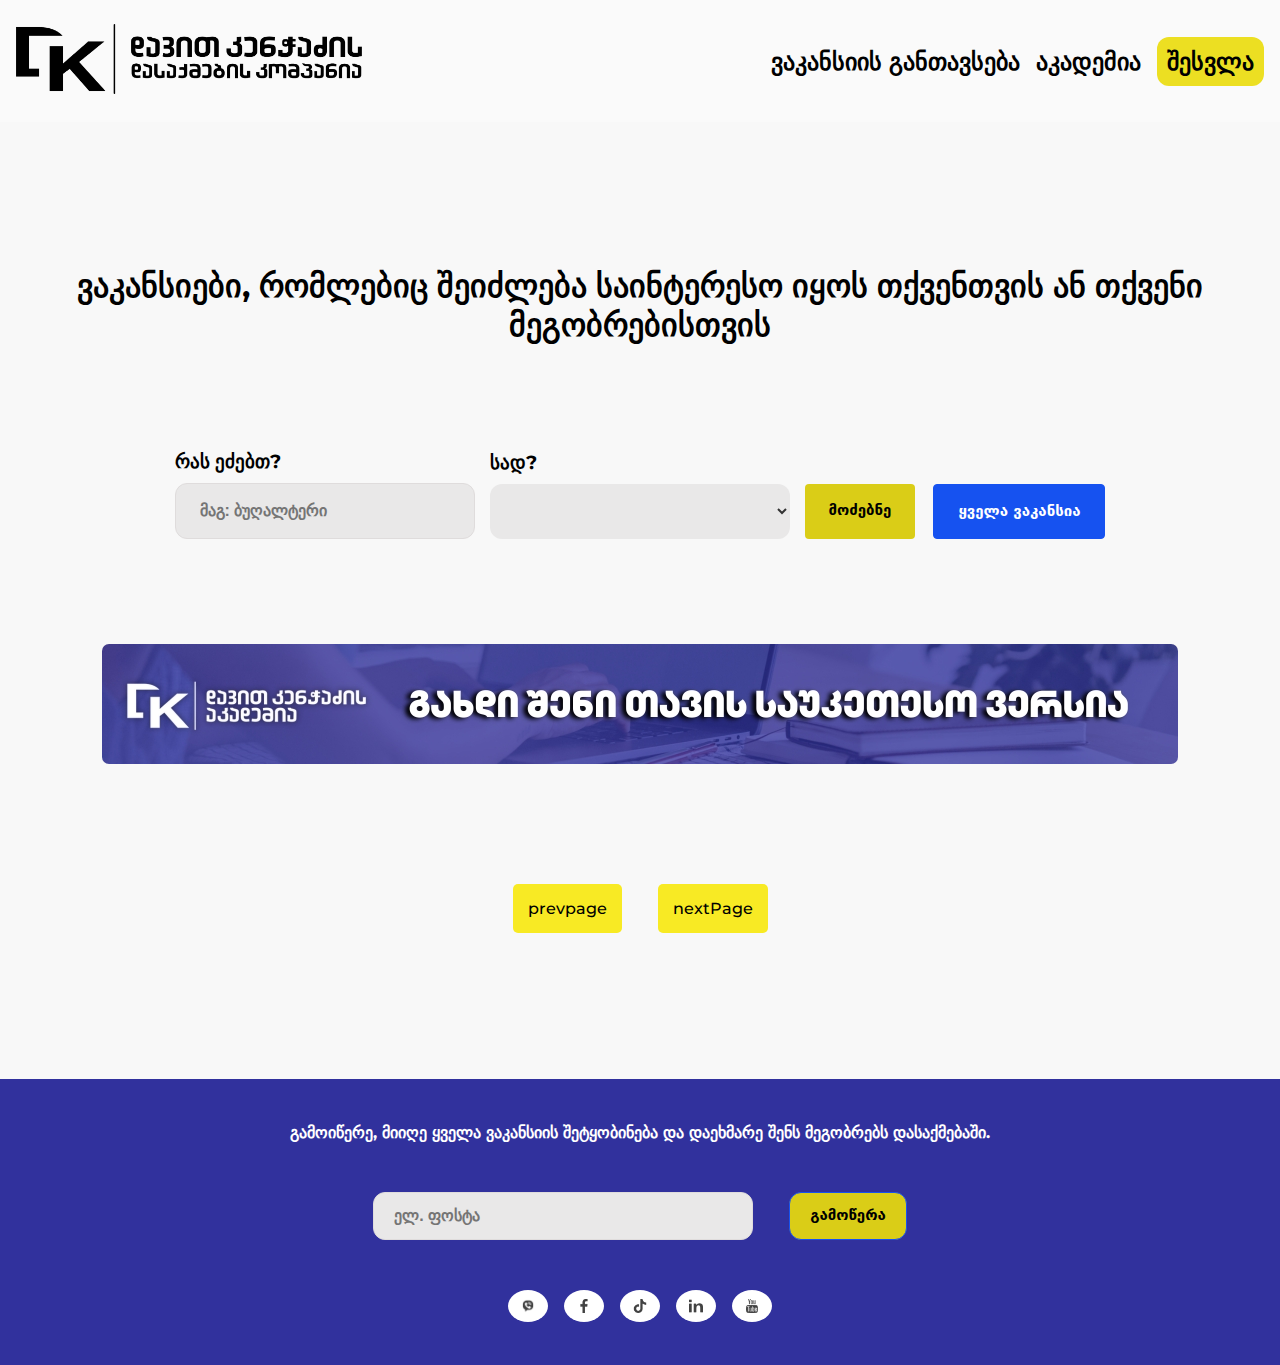
==== fullVacancy.html @ 3c9c15f8 "add files" ====
<!DOCTYPE html>
<html lang="en">
  <head>
    <link rel="preconnect" href="https://fonts.googleapis.com" />
    <link rel="preconnect" href="https://fonts.gstatic.com" crossorigin />
    <link
      href="https://fonts.googleapis.com/css2?family=Montserrat:ital,wght@0,100..900;1,100..900&display=swap"
      rel="stylesheet"
    />
    <meta charset="UTF-8" />
    <meta name="viewport" content="width=device-width, initial-scale=1.0" />
    <title>jobs</title>
    <link rel="stylesheet" href="./src/styles.css" />
  </head>
  <body onload="loadFunction()">
    <nav class="nav_container">
      <div class="topnav" id="topnav">
        <a href="./index.html">
          <img src="images/nav_image.png" alt="" width="346px" />
        </a>
        <div class="nav_text_container">
          <a href="./index.html">ვაკანსიის განთავსება</a>
          <a href="#"> აკადემია</a>
          <a href="log_in.html" class="log_in">შესვლა</a>
        </div>
      </div>
    </nav>
    <header>
      <h1>
        ვაკანსიები, რომლებიც შეიძლება საინტერესო იყოს თქვენთვის ან თქვენი
        მეგობრებისთვის
      </h1>
    </header>
    <div class="search_container">
      <form>
        <div class="input_box">
          <div class="search_container_input">
            <label for="search_info" class="searchinfo"
              ><h3>რას ეძებთ?</h3></label
            >
            <input type="text" id="search_info" placeholder="მაგ: ბუღალტერი" />
          </div>
          <div class="search_container_input">
            <label for="search_info" class="searchinfo"><h3>სად?</h3></label>
            <select name="region" id="regionSelect" class="region_input">
              <option value="region"></option>
            </select>
          </div>
          <div class="button_container">
            <a
              class="button"
              type="submit"
              href="./search.html"
              id="button_search"
              >მოძებნე</a
            >

            <button id="button_every" class="button" role="button">
              ყველა ვაკანსია
            </button>
          </div>
        </div>
      </form>
    </div>
    <div class="image_container">
      <img src="./images/image_david.jpg" alt="" class="image_davit" />
    </div>
    <div id="fullInfo" class="fullInfo"></div>
    <div class="page_click">
      <div id="prevPage" class="page_button">prevpage</div>
      <div id="nextPage" class="page_button">nextPage</div>
    </div>
    <footer>
      <div class="footer_header">
        <h4>
          გამოიწერე, მიიღე ყველა ვაკანსიის შეტყობინება და დაეხმარე შენს
          მეგობრებს დასაქმებაში.
        </h4>
      </div>
      <div class="footer_gmail">
        <form>
          <div class="footer_input">
            <input
              type="gmail"
              id="username"
              name="username"
              placeholder="ელ. ფოსტა"
            />
          </div>
          <div class="button_container">
            <button class="footer_button" role="button">გამოწერა</button>
          </div>
        </form>
      </div>

      <div class="footer_socialmedia">
        <div class="footer_image_box">
          <img
            src="./images/viber.png"
            alt="viber"
            href="#"
            class="footer_image"
            width="36px"
          />
        </div>
        <div class="footer_image_box">
          <img
            src="./images/facebook.png"
            alt="facebook"
            class="footer_image"
            width="36px"
          />
        </div>

        <div class="footer_image_box">
          <img
            src="./images/tiktok.png"
            alt="tik-tok"
            class="footer_image"
            width="36px"
          />
        </div>
        <div class="footer_image_box">
          <img
            src="./images/instagram.png"
            alt="instagram"
            class="footer_image"
            width="36px"
          />
        </div>
        <div class="footer_image_box">
          <img
            src="./images/youtube.png"
            alt="youtube"
            class="footer_image"
            width="36px"
          />
        </div>
      </div>
    </footer>
    <script src="./scripts/fullVacancy.js"></script>
  </body>
</html>
---- src/styles.css ----
* {
  margin: 0;
  padding: 0;
  box-sizing: border-box;
}

body {
  background-color: rgb(248, 248, 248);
  display: flex;
  flex-direction: column;
  justify-content: center;
  align-items: center;
  font-family: "Montserrat", sans-serif;
}

.nav_container {
  width: 100%;
  height: auto;
  background-color: #fafafa;
  display: flex;
  justify-content: center;
  align-items: center;
}
.topnav {
  display: flex;
  justify-content: space-between;
  align-items: center;
  padding: 24px 16px;
  gap: 16px;
  max-width: 1540px;
  width: 100%;
  flex-wrap: wrap;
}

.nav_text_container {
  display: flex;
  justify-content: center;
  align-items: center;
  gap: 16px;
}

.nav_text_container a {
  text-decoration: none;
  font-size: 24px;
  font-weight: 600;
  color: black;
}

header {
  margin: 144px 0 0 0;
  max-width: 100%;
  text-align: center;
}
.search_container_input {
  display: flex;
  flex-direction: column;
  gap: 10px;
}
.search_container {
  max-width: 1420px;
  width: 100%;
  display: flex;
  justify-content: center;
  align-items: center;
  height: 300px;
  flex-direction: column;
}
.input_box {
  display: flex;
  justify-content: center;
  align-items: end;
}
#button-every {
  background-color: rgb(255, 230, 6);
  color: #333;
  border: none;
}

input[type="text"] {
  width: 300px;
  padding: 18px 24px;
  border: 1px solid #dfdcdc;
  border-radius: 12px;
  font-size: 16px;
  font-weight: 600;
  color: #333;
  background-color: #e9e8e8;
}

input[type="text"]:focus {
  outline: none;
  border-color: #b2b5b8;
  background-color: #d1d0d0;
}

.input_button_container {
  margin: 12px 0;
  display: flex;
  gap: 20px;
  padding: 0 12px;
}
.button_container {
  display: flex;
  gap: 18px;
}
.button {
  appearance: button;
  background-color: #1652f0;
  border: 1px solid #1652f0;
  border-radius: 4px;
  box-sizing: border-box;
  color: #ffffff;
  cursor: pointer;
  font-family: Graphik, -apple-system, system-ui, "Segoe UI", Roboto, Oxygen,
    Ubuntu, Cantarell, "Fira Sans", "Droid Sans", "Helvetica Neue", sans-serif;
  font-size: 14px;
  line-height: 1.15;
  overflow: visible;
  padding: 18px 24px;
  font-weight: 600;
  font-size: 15px;
  position: relative;
  text-align: center;
  text-transform: none;
  transition: all 80ms ease-in-out;
  user-select: none;
  -webkit-user-select: none;
  touch-action: manipulation;
  width: fit-content;
  text-decoration: none;
}
#button_search {
  background-color: #dacd17;
  border: none;
  color: #000000;
}
.button:disabled {
  opacity: 0.5;
}

.button:focus {
  outline: 0;
}

.button:hover {
  background-color: #0a46e4;
  border-color: #0a46e4;
}

.button:active {
  background-color: #0039d7;
  border-color: #0039d7;
}
.searchinfo {
  font-size: 16px;
  font-weight: 600;
}
.input_box {
  display: flex;
  gap: 15px;
  font-size: 16px;
  font-weight: 600;
  flex-wrap: wrap;
}
.region_input {
  width: 300px;
  padding: 18px 24px;
  border: 1px solid #dfdcdc;
  border-radius: 12px;
  font-size: 16px;
  font-weight: 600;
  color: #333;
  background-color: #e9e8e8;
  border: none;
}
.region_input:active {
  border: none;
}
.region_input:hover {
  border: none;
}
.vip_text_container {
  width: 100%;
  max-width: 1400px;
  padding: 10px 0;
  margin: 80px 0 40px 0;
}

input[type="text"]:focus {
  outline: none;
  border-color: #b2b5b8;
  background-color: #d1d0d0;
}

.image_container {
  padding: 0px 10px 80px 10px;
}
.image_davit {
  border-radius: 7px;
  cursor: pointer;
  max-width: 100%;
  height: auto;
  display: block;
  margin: 0 auto;
}

.container_search {
  display: flex;
  flex-wrap: wrap;
  max-width: 1420px;
  width: 100%;
  gap: 30px;
  justify-content: center;
  align-items: center;
}
.category_box {
  max-width: 1420px;
  width: 100%;
  display: flex;
  justify-content: space-between;
  align-items: center;
}

.vip_text_contaiener {
  width: 100%;
  max-width: 1400px;
  padding: 10px 0;
  margin: 80px 0 0 0;
}
.category_text_contaiener {
  width: 100%;
  max-width: 1400px;
  padding: 50px 0;
}
.category_JS {
  padding: 26px 3px;
  width: 270px;
  height: 220px;
  border: 1px solid rgb(226, 226, 226);
  border-radius: 20px;
  display: flex;
  flex-direction: column;
  justify-content: center;
  align-items: center;
  gap: 10px;
  background-color: white;
  transition: 0.13s;
}
.category_JS:hover {
  border: 2px solid rgb(226, 226, 226);
  padding: 30px 5px;
  background-color: rgb(247, 244, 244);
}
.category_tex_JS {
  text-align: center;
  height: 70px;
}
.vip_vacancy_container {
  display: flex;
  flex-wrap: wrap;
  max-width: 1430px;
  width: 100%;
  gap: 10px;
  justify-content: center;
  align-items: center;
  margin: 104px 0 0 0;
  cursor: pointer;
  display: flex;
  justify-content: center;
}
.container_category {
  display: flex;
  flex-wrap: wrap;
  max-width: 1430px;
  width: 100%;
  gap: 10px;
  justify-content: center;
  align-items: center;
  margin: 14px 0;
  cursor: pointer;
  display: flex;
  justify-content: center;
}
#items {
  display: flex;
  flex-wrap: wrap;
  max-width: 1420px;
  width: 100%;
  gap: 30px;
  justify-content: center;
  align-items: center;
}
.vip_vacancy_container_JS {
  width: 450px;
  height: 250px;
  border: 1px solid rgb(226, 226, 226);
  border-radius: 20px;
  padding: 26px 18px;
  display: flex;
  flex-direction: column;
  gap: 20px;
  background-color: white;
  color: grey;
  cursor: pointer;
}
.vip_vacancy_container_JS:hover {
  border: 2px solid rgb(218, 215, 215);
  padding: 24px 16px;
  background-color: rgb(247, 244, 244);
}
.vip_vacancy_image__text__box_JS {
  display: flex;
  width: 100%;
  justify-content: left;
  align-items: center;
  gap: 20px;
  height: 100px;
}
.vip_vacancy_image_text_Js {
  display: flex;
  flex-direction: column;
  gap: 5px;
  justify-content: center;
  align-items: left;
}
.vip_vacancy_text_JS {
  height: 100px;
  display: flex;
  justify-content: left;
  align-items: center;
  flex-wrap: wrap;
}

.vip_vacancy_text_JS_box {
  width: 180px;
  display: flex;
  justify-content: left;
  align-items: center;
  gap: 10px;
}
.vacancy__Js_a {
  text-decoration: none;
  color: #333;
  display: flex;
  flex-direction: column;
  gap: 15px;
}
.vacancy__Js_a h3 {
  font-size: 17.5px;
}
.vacancy__Js_a h4 {
  color: #0a46e4;
  font-size: 12px;
}

.box_for_vacancy {
  max-width: 1420px;
  width: 100%;
  height: 1700px;
  display: flex;
  justify-content: center;
  flex-wrap: wrap;
  padding: 60px 40px 20px 40px;
  align-items: center;
}
.containre_vacancy_for_vacancy {
  max-width: 870px;
  width: 100%;
  background-color: #7e8597;
}
.container_vip_vacancy_for_vacancy {
  max-width: 450px;
  width: 100%;
  display: flex;
  flex-direction: column;
  gap: 30px;
}
.fullInfo {
  display: flex;
  flex-wrap: wrap;
  max-width: 1430px;
  width: 100%;
  gap: 24px;
  justify-content: center;
  align-items: center;
  display: flex;
  justify-content: center;
}
.page_click {
  padding: 40px 0;
  display: flex;
  gap: 36px;
  max-width: 1430px;
  width: 100%;
  justify-content: center;
  align-items: center;
  cursor: pointer;
}
.page_button {
  background-color: #f8ea24;
  padding: 15px;
  border-radius: 5px;
  color: black;
  font-weight: 500;
  transition: 500ms;
}
.page_button:hover {
  background-color: #d1c406;
}

.container_img_login {
  display: flex;
  flex-wrap: wrap;
  max-width: 1430px;
  width: 100%;
  gap: 140px;
  justify-content: center;
  align-items: center;
}
.input-container_log_in {
  max-width: 500px;
  width: 100%;
  display: flex;
  flex-wrap: wrap;
  justify-content: center;
  align-items: center;
  flex-direction: column;
  gap: 15px;
}
.input-container_log_in h1 {
  margin-bottom: 24px;
}
.login-container {
  display: flex;
  gap: 15px;
  padding: 10px;
  margin-top: 40px;
}
#login_button {
  width: 500px;
  padding: 18px 24px;
  border: none;
  border-radius: 12px;
  font-size: 20px;
  font-weight: 600;
  color: #333;
  background-color: #e6d925;
  cursor: pointer;
}
input[type="login"] {
  width: 500px;
  padding: 24px 24px;
  border: 1px solid #dfdcdc;
  border-radius: 12px;
  font-size: 16px;
  font-weight: 600;
  color: #333;
  background-color: #e9e8e8;
}

input[type="login"]:focus {
  outline: none;
  border-color: #b2b5b8;
  background-color: #d1d0d0;
}
.login-container {
  font-size: 18px;
  font-weight: 600;
}
.login-container a {
  text-decoration: none;
}
footer {
  height: 286px;
  width: 100%;
  background-color: rgb(49, 49, 157);
  display: flex;
  justify-content: center;
  align-items: center;
  flex-direction: column;
  margin-top: 106px;
  color: white;
}
.error {
  text-align: left;
  max-width: 500px;
  width: 100%;
  font-size: 18px;
  font-weight: 500;
}
.input-box-container_signup {
  display: flex;
  flex-direction: column;
  gap: 16px;
}
.input-container_signup {
  display: flex;
  gap: 15px;
  flex-direction: column;
}
.input-container_signup h5 {
  font-weight: 600;
  font-size: 18px;
  color: #333;
}
.signup-container {
  display: flex;
  max-width: 500px;
  width: 100%;
  display: flex;
  justify-content: center;
  align-items: center;
  font-size: 18px;
  font-weight: 600;
  display: flex;
  gap: 15px;
}
.signup-container a {
  text-decoration: none;
}
.log_in {
  background-color: #ecdf22;
  padding: 10px;
  border-radius: 12px;
  transition: 500ms;
}
.log_in:hover {
  background-color: #f5eb65;
  padding: 10px;
  border-radius: 10px;
}
.footer_input {
  font-size: 16px;
  font-weight: 600;
}
input[type="gmail"] {
  width: 380px;
  padding: 14px 20px;
  border: 1px solid #dfdcdc;
  border-radius: 12px;
  font-size: 16px;
  font-weight: 600;
  color: #333;
  background-color: #e9e8e8;
}

input[type="gmail"]:focus {
  outline: none;
  border-color: #b2b5b8;
  background-color: #d1d0d0;
}

.footer_button {
  appearance: button;
  background-color: #dacd17;
  border: 1px solid #1652f0;
  box-sizing: border-box;
  color: #000000;
  cursor: pointer;
  font-family: Graphik, -apple-system, system-ui, "Segoe UI", Roboto, Oxygen,
    Ubuntu, Cantarell, "Fira Sans", "Droid Sans", "Helvetica Neue", sans-serif;
  font-size: 14px;
  line-height: 1.15;
  overflow: visible;
  padding: 14px 20px;
  font-weight: 600;
  font-size: 15px;
  position: relative;
  text-align: center;
  text-transform: none;
  transition: all 80ms ease-in-out;
  user-select: none;
  -webkit-user-select: none;
  touch-action: manipulation;
  width: fit-content;
  border-radius: 12px;
}

.footer_button:hover {
  background-color: #b4a90c;
}
.footer_gmail form {
  display: flex;
  gap: 36px;
  margin: 50px 0;
}
.footer_socialmedia {
  display: flex;
  max-width: 500px;
  width: 100%;
  justify-content: center;
  align-items: center;
  gap: 16px;
}

.footer_image_box {
  background-color: white;
  border-radius: 100%;
  width: 40px;
  display: flex;
  justify-content: center;
  align-items: center;
  cursor: pointer;
}

.footer_image {
  width: 18px;
  height: 32px;
  padding: 2px;
  object-fit: contain;
}

@media (max-width: 768px) {
  footer {
    height: auto;
    padding: 20px;
  }

  .footer_input {
    width: 100%;
  }

  input[type="gmail"] {
    width: 100%;
  }

  .footer_socialmedia {
    max-width: none;
    flex-wrap: wrap;
  }

  .footer_image_box {
    margin-right: 8px;
  }
}
.image_login_container {
  display: flex;
}
@media only screen and (max-width: 600px) {
  .input_button_container {
    margin: 12px 0;
    gap: 20px;
    padding: 0 6px;
  }
  input[type="text"] {
    width: 200px;
    padding: 10px 12px;
  }

  .button {
    padding: 2px 20px;
  }

  .vip_vacancy_container_JS {
    width: 400px;
    height: 250px;
    margin: 0 10px;
  }
  .category_box {
    flex-direction: column;
  }

  header {
    display: none;
  }
  .button_container {
    display: flex;
    flex-direction: column;
    justify-content: center;
    align-items: center;
  }
  .container_vip_vacancy_for_vacancy {
    display: none;
  }
}
@media only screen and (max-width: 900px) {
  .image_login_container {
    display: none;
  }
}
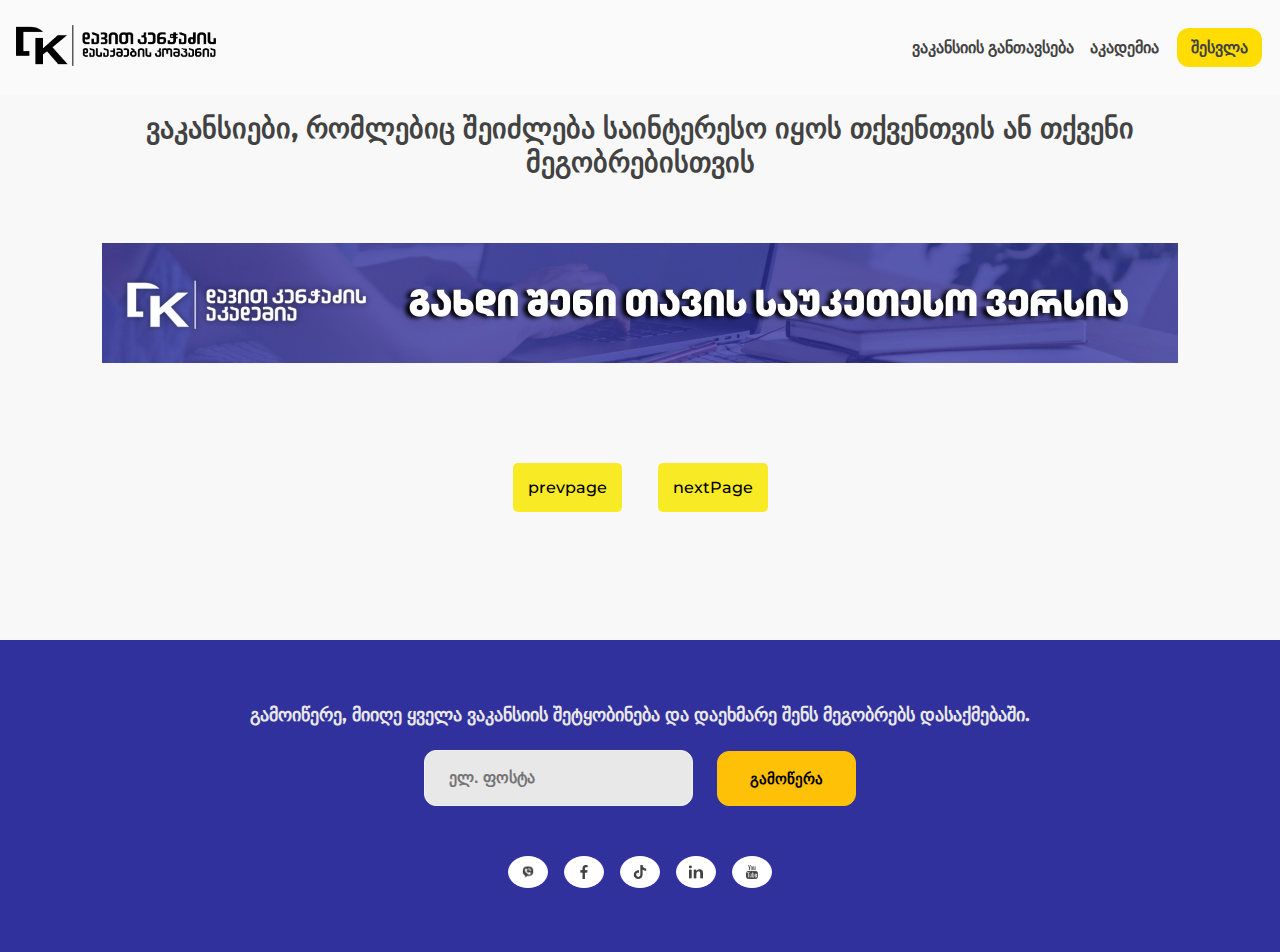
==== commit 2bc97e3b: "change code" ====
--- a/fullVacancy.html
+++ b/fullVacancy.html
@@ -12,56 +12,33 @@
     <title>jobs</title>
     <link rel="stylesheet" href="./src/styles.css" />
   </head>
-  <body onload="loadFunction()">
+  <body>
     <nav class="nav_container">
-      <div class="topnav" id="topnav">
+      <div class="topnav">
         <a href="./index.html">
-          <img src="images/nav_image.png" alt="" width="346px" />
+          <img src="images/nav_image.png" alt="" class="image_nav" />
         </a>
         <div class="nav_text_container">
-          <a href="./index.html">ვაკანსიის განთავსება</a>
-          <a href="#"> აკადემია</a>
-          <a href="log_in.html" class="log_in">შესვლა</a>
+          <a href="">ვაკანსიის განთავსება</a>
+          <a href=""> აკადემია</a>
+          <a href="" id="log_in">შესვლა</a>
+        </div>
+        <div class="mobile_container">
+          <img
+            src="./svg/menu-button-of-three-horizontal-lines-svgrepo-com.svg"
+            alt=""
+            width="20px"
+            id="img_nav"
+          />
         </div>
       </div>
     </nav>
     <header>
-      <h1>
+      <h3>
         ვაკანსიები, რომლებიც შეიძლება საინტერესო იყოს თქვენთვის ან თქვენი
         მეგობრებისთვის
-      </h1>
+      </h3>
     </header>
-    <div class="search_container">
-      <form>
-        <div class="input_box">
-          <div class="search_container_input">
-            <label for="search_info" class="searchinfo"
-              ><h3>რას ეძებთ?</h3></label
-            >
-            <input type="text" id="search_info" placeholder="მაგ: ბუღალტერი" />
-          </div>
-          <div class="search_container_input">
-            <label for="search_info" class="searchinfo"><h3>სად?</h3></label>
-            <select name="region" id="regionSelect" class="region_input">
-              <option value="region"></option>
-            </select>
-          </div>
-          <div class="button_container">
-            <a
-              class="button"
-              type="submit"
-              href="./search.html"
-              id="button_search"
-              >მოძებნე</a
-            >
-
-            <button id="button_every" class="button" role="button">
-              ყველა ვაკანსია
-            </button>
-          </div>
-        </div>
-      </form>
-    </div>
     <div class="image_container">
       <img src="./images/image_david.jpg" alt="" class="image_davit" />
     </div>
@@ -92,7 +69,6 @@
           </div>
         </form>
       </div>
-
       <div class="footer_socialmedia">
         <div class="footer_image_box">
           <img
--- a/src/styles.css
+++ b/src/styles.css
@@ -3,7 +3,6 @@
   padding: 0;
   box-sizing: border-box;
 }
-
 body {
   background-color: rgb(248, 248, 248);
   display: flex;
@@ -11,8 +10,8 @@
   justify-content: center;
   align-items: center;
   font-family: "Montserrat", sans-serif;
-}
-
+  color: #333;
+}
 .nav_container {
   width: 100%;
   height: auto;
@@ -41,75 +40,97 @@
 
 .nav_text_container a {
   text-decoration: none;
+  font-size: 16px;
+  font-weight: 600;
+  color: #424242;
+}
+#log_in {
+  background-color: #ffdd04;
+  padding: 10px 14px;
+  border-radius: 12px;
+  border: none;
+  text-align: center;
+  font-size: 16px;
+  margin: 4px 2px;
+  transition: 0.3s;
+}
+#log_in:hover {
+  background-color: #cbb000;
+}
+.mobile_container {
+  display: none;
+}
+.search_container {
+  max-width: 1260px;
+  width: 100%;
+}
+header {
+  display: flex;
+  justify-content: center;
+  align-items: center;
+  text-align: center;
+  max-width: 1260px;
+  width: 90%;
+  flex-wrap: wrap;
+  color: #424242;
   font-size: 24px;
   font-weight: 600;
-  color: black;
-}
-
-header {
-  margin: 144px 0 0 0;
-  max-width: 100%;
-  text-align: center;
+  padding: 16px 0;
 }
 .search_container_input {
   display: flex;
   flex-direction: column;
-  gap: 10px;
-}
-.search_container {
-  max-width: 1420px;
-  width: 100%;
-  display: flex;
-  justify-content: center;
-  align-items: center;
-  height: 300px;
-  flex-direction: column;
+  gap: 8px;
 }
 .input_box {
+  max-width: 1260px;
+  width: 100%;
   display: flex;
   justify-content: center;
   align-items: end;
-}
-#button-every {
-  background-color: rgb(255, 230, 6);
-  color: #333;
-  border: none;
-}
-
+  gap: 36px;
+  flex-wrap: wrap;
+  margin-top: 26px;
+}
 input[type="text"] {
-  width: 300px;
+  width: 360px;
   padding: 18px 24px;
-  border: 1px solid #dfdcdc;
+  border: 1px solid #f1f1f1;
   border-radius: 12px;
   font-size: 16px;
   font-weight: 600;
   color: #333;
   background-color: #e9e8e8;
 }
-
 input[type="text"]:focus {
   outline: none;
   border-color: #b2b5b8;
   background-color: #d1d0d0;
 }
-
-.input_button_container {
-  margin: 12px 0;
-  display: flex;
-  gap: 20px;
-  padding: 0 12px;
+.region_input {
+  width: 360px;
+  padding: 18px 24px;
+  border: 1px solid #f1f1f1;
+  border-radius: 12px;
+  font-size: 16px;
+  font-weight: 600;
+  color: #333;
+  background-color: #e9e8e8;
 }
 .button_container {
-  display: flex;
-  gap: 18px;
-}
-.button {
+  justify-content: center;
+  align-items: center;
+  flex-wrap: wrap;
+  display: flex;
+  gap: 16px;
+}
+#button_every {
   appearance: button;
-  background-color: #1652f0;
-  border: 1px solid #1652f0;
-  border-radius: 4px;
+  background-color: #ffc107;
+  border: 1px solid #ffc107;
+  border-radius: 12px;
   box-sizing: border-box;
-  color: #ffffff;
+  color: #333;
   cursor: pointer;
   font-family: Graphik, -apple-system, system-ui, "Segoe UI", Roboto, Oxygen,
     Ubuntu, Cantarell, "Fira Sans", "Droid Sans", "Helvetica Neue", sans-serif;
@@ -117,284 +138,309 @@
   line-height: 1.15;
   overflow: visible;
   padding: 18px 24px;
-  font-weight: 600;
+  font-weight: 500;
   font-size: 15px;
+  transition: all 80ms ease-in-out;
+  text-decoration: none;
+}
+#button_every:disabled {
+  opacity: 0.5;
+}
+#button_every:focus {
+  outline: 0;
+}
+#button_every:hover {
+  background-color: #f0bd24ad;
+  border-color: #ffc107;
+}
+#button_every:active {
+  background-color: #f0bd24ad;
+  border-color: #ffc107;
+}
+#button_search {
+  appearance: button;
+  background-color: #1652f0;
+  border: 1px solid #1652f0;
+  border-radius: 12px;
+  box-sizing: border-box;
+  color: #ffffff;
+  cursor: pointer;
+  font-family: Graphik, -apple-system, system-ui, "Segoe UI", Roboto, Oxygen,
+    Ubuntu, Cantarell, "Fira Sans", "Droid Sans", "Helvetica Neue", sans-serif;
+  font-size: 14px;
+  line-height: 1.15;
+  overflow: visible;
+  padding: 18px 24px;
+  font-weight: 500;
+  font-size: 15px;
+  transition: all 80ms ease-in-out;
+  text-decoration: none;
+}
+#button_search:disabled {
+  opacity: 0.5;
+}
+#button_search:focus {
+  outline: 0;
+}
+#button_search:hover {
+  background-color: #0a46e4;
+  border-color: #0a46e4;
+}
+#button_search:active {
+  background-color: #0039d7;
+  border-color: #0039d7;
+}
+.image_nav {
+  max-width: 200px;
+  width: 100%;
+}
+
+.image_davit {
+  border-radius: 12px;
+  cursor: pointer;
+  max-width: 1260px;
+  width: 100%;
+  height: auto;
+  display: block;
+  margin-top: 36px;
+  padding: 12px;
+}
+#container_category {
+  margin-top: 36px;
+  max-width: 1260px;
+  width: 100%;
+  display: flex;
+  justify-content: center;
+  align-items: center;
+  flex-wrap: wrap;
+  gap: 6px;
+  padding: 16px;
+}
+.category_JS {
+  display: flex;
+  flex-direction: column;
+  justify-content: center;
+  align-items: center;
+  width: 220px;
+  height: 210px;
+  text-align: center;
+  gap: 16px;
+  font-size: 12px;
+  border: 1px solid #3333331e;
+  border-radius: 12px;
+  cursor: pointer;
+}
+.category_JS:hover {
+  background-color: rgba(194, 192, 192, 0.123);
+  transform: translateY(-3px);
+}
+#items {
+  max-width: 1260px;
+  width: 100%;
+  display: flex;
+  flex-wrap: wrap;
+  justify-content: center;
+  align-items: center;
+  gap: 16px;
+  margin-bottom: 64px;
+}
+.vip_vacancy_container {
+  max-width: 1260px;
+  width: 100%;
+  display: flex;
+  flex-wrap: wrap;
+  justify-content: center;
+  align-items: center;
+  gap: 16px;
+  margin-bottom: 64px;
+}
+.vip_vacancy_container_JS {
+  border: 1px solid #3333331e;
+  max-width: 365px;
+  width: 100%;
+  height: 200px;
+  border-radius: 16px;
+  color: grey;
+  cursor: pointer;
+  display: flex;
+  flex-direction: column;
+  gap: 6px;
+  padding: 12px;
+}
+.vip_vacancy_container_JS:hover {
+  background-color: rgba(194, 192, 192, 0.123);
+  transform: translateY(-3px);
+}
+.vip_vacancy_image__text__box_JS {
+  display: flex;
+  height: 120px;
+  justify-content: left;
+  align-items: center;
+  gap: 16px;
+  height: 100px;
+}
+.vip_vacancy_image_text_Js {
+  display: flex;
+  flex-direction: column;
+  gap: 5px;
+  justify-content: center;
+  align-items: left;
+}
+
+.vip_vacancy_text_JS {
+  padding: 0 8px;
+  height: 100px;
+  display: flex;
+  flex-wrap: wrap;
+}
+
+.vip_vacancy_text_JS_box {
+  width: 50%;
+  display: flex;
+  text-align: center;
+  justify-content: flex-start;
+  align-items: center;
+  gap: 5px;
+}
+
+.vacancy__Js_a {
+  text-decoration: none;
+  color: #333;
+  display: flex;
+  flex-direction: column;
+  gap: 12px;
+}
+.vacancy__Js_a h3 {
+  font-size: 14px;
+}
+.vacancy__Js_a h4 {
+  color: #0a46e4;
+  font-size: 10px;
+}
+footer {
+  width: 100%;
+  height: auto;
+  background-color: #31319d;
+  padding: 64px 24px;
+  display: flex;
+  justify-content: center;
+  align-items: center;
+  flex-direction: column;
+  margin-top: 64px;
+}
+
+.footer_header {
+  color: #e9e8e8;
+  font-size: large;
+  font-weight: 500;
+  text-align: center;
+}
+
+.footer_input {
+  font-size: 16px;
+  font-weight: 600;
+}
+
+input[type="gmail"] {
+  margin-top: 24px;
+  width: 100%;
+  padding: 18px 24px;
+  border: 1px solid #f1f1f1;
+  border-radius: 12px;
+  font-size: 16px;
+  font-weight: 600;
+  color: #333;
+  background-color: #e9e8e8;
+}
+
+input[type="gmail"]:focus {
+  outline: none;
+  border-color: #b2b5b8;
+  background-color: #d1d0d0;
+}
+
+.footer_button {
+  appearance: button;
+  background-color: #ffc107;
+  border: 1px solid #ffc107;
+  color: #000000;
+  cursor: pointer;
+  font-family: Graphik, sans-serif;
+  font-size: 15px;
+  font-weight: 600;
+  line-height: 1.15;
+  overflow: visible;
+  padding: 18px 32px;
   position: relative;
   text-align: center;
   text-transform: none;
   transition: all 80ms ease-in-out;
   user-select: none;
-  -webkit-user-select: none;
-  touch-action: manipulation;
-  width: fit-content;
-  text-decoration: none;
-}
-#button_search {
-  background-color: #dacd17;
-  border: none;
-  color: #000000;
-}
-.button:disabled {
-  opacity: 0.5;
-}
-
-.button:focus {
-  outline: 0;
-}
-
-.button:hover {
-  background-color: #0a46e4;
-  border-color: #0a46e4;
-}
-
-.button:active {
-  background-color: #0039d7;
-  border-color: #0039d7;
-}
-.searchinfo {
-  font-size: 16px;
-  font-weight: 600;
-}
-.input_box {
-  display: flex;
-  gap: 15px;
-  font-size: 16px;
-  font-weight: 600;
-  flex-wrap: wrap;
-}
-.region_input {
-  width: 300px;
-  padding: 18px 24px;
-  border: 1px solid #dfdcdc;
-  border-radius: 12px;
-  font-size: 16px;
-  font-weight: 600;
-  color: #333;
-  background-color: #e9e8e8;
-  border: none;
-}
-.region_input:active {
-  border: none;
-}
-.region_input:hover {
-  border: none;
-}
-.vip_text_container {
-  width: 100%;
-  max-width: 1400px;
-  padding: 10px 0;
-  margin: 80px 0 40px 0;
-}
-
-input[type="text"]:focus {
-  outline: none;
-  border-color: #b2b5b8;
-  background-color: #d1d0d0;
-}
-
-.image_container {
-  padding: 0px 10px 80px 10px;
-}
-.image_davit {
-  border-radius: 7px;
-  cursor: pointer;
-  max-width: 100%;
-  height: auto;
-  display: block;
-  margin: 0 auto;
-}
-
+  border-radius: 12px;
+}
+
+.footer_button:hover {
+  background-color: #b4a90c;
+}
+
+.footer_gmail form {
+  display: flex;
+  flex-wrap: wrap;
+  justify-content: center;
+  align-items: end;
+  gap: 24px;
+  margin-bottom: 50px;
+}
+
+.footer_socialmedia {
+  display: flex;
+  max-width: 500px;
+  width: 100%;
+  justify-content: center;
+  align-items: center;
+  gap: 16px;
+}
+
+.footer_image_box {
+  background-color: white;
+  border-radius: 100%;
+  width: 40px;
+  display: flex;
+  justify-content: center;
+  align-items: center;
+  cursor: pointer;
+}
+
+.footer_image {
+  width: 18px;
+  height: 32px;
+  padding: 2px;
+  object-fit: contain;
+}
 .container_search {
-  display: flex;
-  flex-wrap: wrap;
-  max-width: 1420px;
-  width: 100%;
-  gap: 30px;
-  justify-content: center;
-  align-items: center;
-}
-.category_box {
-  max-width: 1420px;
-  width: 100%;
-  display: flex;
-  justify-content: space-between;
-  align-items: center;
-}
-
-.vip_text_contaiener {
-  width: 100%;
-  max-width: 1400px;
-  padding: 10px 0;
-  margin: 80px 0 0 0;
-}
-.category_text_contaiener {
-  width: 100%;
-  max-width: 1400px;
-  padding: 50px 0;
-}
-.category_JS {
-  padding: 26px 3px;
-  width: 270px;
-  height: 220px;
-  border: 1px solid rgb(226, 226, 226);
-  border-radius: 20px;
-  display: flex;
-  flex-direction: column;
-  justify-content: center;
-  align-items: center;
-  gap: 10px;
-  background-color: white;
-  transition: 0.13s;
-}
-.category_JS:hover {
-  border: 2px solid rgb(226, 226, 226);
-  padding: 30px 5px;
-  background-color: rgb(247, 244, 244);
-}
-.category_tex_JS {
-  text-align: center;
-  height: 70px;
-}
-.vip_vacancy_container {
-  display: flex;
-  flex-wrap: wrap;
-  max-width: 1430px;
-  width: 100%;
-  gap: 10px;
-  justify-content: center;
-  align-items: center;
-  margin: 104px 0 0 0;
-  cursor: pointer;
-  display: flex;
-  justify-content: center;
-}
-.container_category {
-  display: flex;
-  flex-wrap: wrap;
-  max-width: 1430px;
-  width: 100%;
-  gap: 10px;
-  justify-content: center;
-  align-items: center;
-  margin: 14px 0;
-  cursor: pointer;
-  display: flex;
-  justify-content: center;
-}
-#items {
-  display: flex;
-  flex-wrap: wrap;
-  max-width: 1420px;
-  width: 100%;
-  gap: 30px;
-  justify-content: center;
-  align-items: center;
-}
-.vip_vacancy_container_JS {
-  width: 450px;
-  height: 250px;
-  border: 1px solid rgb(226, 226, 226);
-  border-radius: 20px;
-  padding: 26px 18px;
-  display: flex;
-  flex-direction: column;
-  gap: 20px;
-  background-color: white;
-  color: grey;
-  cursor: pointer;
-}
-.vip_vacancy_container_JS:hover {
-  border: 2px solid rgb(218, 215, 215);
-  padding: 24px 16px;
-  background-color: rgb(247, 244, 244);
-}
-.vip_vacancy_image__text__box_JS {
-  display: flex;
-  width: 100%;
-  justify-content: left;
-  align-items: center;
-  gap: 20px;
-  height: 100px;
-}
-.vip_vacancy_image_text_Js {
-  display: flex;
-  flex-direction: column;
-  gap: 5px;
-  justify-content: center;
-  align-items: left;
-}
-.vip_vacancy_text_JS {
-  height: 100px;
-  display: flex;
-  justify-content: left;
-  align-items: center;
-  flex-wrap: wrap;
-}
-
-.vip_vacancy_text_JS_box {
-  width: 180px;
-  display: flex;
-  justify-content: left;
-  align-items: center;
-  gap: 10px;
-}
-.vacancy__Js_a {
-  text-decoration: none;
-  color: #333;
-  display: flex;
-  flex-direction: column;
-  gap: 15px;
-}
-.vacancy__Js_a h3 {
-  font-size: 17.5px;
-}
-.vacancy__Js_a h4 {
-  color: #0a46e4;
-  font-size: 12px;
-}
-
-.box_for_vacancy {
-  max-width: 1420px;
-  width: 100%;
-  height: 1700px;
-  display: flex;
-  justify-content: center;
-  flex-wrap: wrap;
-  padding: 60px 40px 20px 40px;
-  align-items: center;
-}
-.containre_vacancy_for_vacancy {
-  max-width: 870px;
-  width: 100%;
-  background-color: #7e8597;
-}
-.container_vip_vacancy_for_vacancy {
-  max-width: 450px;
-  width: 100%;
-  display: flex;
-  flex-direction: column;
-  gap: 30px;
-}
-.fullInfo {
-  display: flex;
-  flex-wrap: wrap;
-  max-width: 1430px;
-  width: 100%;
-  gap: 24px;
-  justify-content: center;
-  align-items: center;
-  display: flex;
-  justify-content: center;
-}
-.page_click {
-  padding: 40px 0;
-  display: flex;
-  gap: 36px;
-  max-width: 1430px;
-  width: 100%;
-  justify-content: center;
-  align-items: center;
-  cursor: pointer;
+  max-width: 1260px;
+  width: 100%;
+  display: flex;
+  flex-wrap: wrap;
+  justify-content: center;
+  align-items: center;
+  gap: 16px;
+  margin-bottom: 64px;
+  margin-top: 24px;
+}
+/* 
+fullvacancy styles
+*/
+#fullInfo {
+  max-width: 1260px;
+  width: 100%;
+  display: flex;
+  flex-wrap: wrap;
+  justify-content: center;
+  align-items: center;
+  gap: 16px;
+  margin-bottom: 64px;
+  margin-top: 24px;
 }
 .page_button {
   background-color: #f8ea24;
@@ -404,10 +450,101 @@
   font-weight: 500;
   transition: 500ms;
 }
+.page_click {
+  display: flex;
+  gap: 36px;
+  justify-content: center;
+  align-items: center;
+  margin-bottom: 64px;
+  cursor: pointer;
+}
+.page_button:hover {
+  background-color: #f8ea24bb;
+  transform: translateY(-3px);
+}
+/* 
+vacancy styles
+*/
+.box_for_vacancy {
+  padding: 64px;
+  display: flex;
+  justify-content: center;
+  align-items: start;
+  gap: 40px;
+  flex-wrap: wrap;
+}
+.container_vacancy_for_vacancy {
+  display: flex;
+  flex-direction: column;
+  border: 1px solid #42424213;
+  border-radius: 30px;
+  padding: 64px;
+}
+.container_vip_vacancy_for_vacancy {
+  display: flex;
+  flex-direction: column;
+  gap: 36px;
+}
+.vacancy_info_text {
+  color: #333;
+  display: flex;
+  flex-direction: column;
+  gap: 6px;
+  font-size: large;
+}
+.vacancy_info_text h5 {
+  color: #33333379;
+}
+.vacancy_info_img_text {
+  display: flex;
+  justify-content: start;
+  align-items: start;
+  flex-wrap: wrap;
+  gap: 36px;
+}
+.info_for_vacancy {
+  margin-top: 36px;
+  display: grid;
+  grid-template-columns: auto auto;
+  grid-gap: 12px;
+  max-width: 600px;
+  width: 100%;
+}
+.info_for_vacancy span h3 {
+  color: #333;
+}
+.info_for_vacancy span h4 {
+  color: #33333379;
+}
+.fullInfo_for_vacancy_text {
+  margin-top: 24px;
+  color: #333;
+  display: flex;
+  flex-direction: column;
+  gap: 6px;
+}
+.fullInfo_for_vacancy_text h3 {
+  max-width: 600px;
+  width: 100%;
+  text-align: start;
+  font-size: medium;
+  font-weight: 500;
+}
+.img_info_vacancy {
+  object-fit: contain;
+}
+
+.page_button {
+  background-color: #f8ea24;
+  padding: 15px;
+  border-radius: 5px;
+  color: black;
+  font-weight: 500;
+  transition: 500ms;
+}
 .page_button:hover {
   background-color: #d1c406;
 }
-
 .container_img_login {
   display: flex;
   flex-wrap: wrap;
@@ -470,17 +607,7 @@
 .login-container a {
   text-decoration: none;
 }
-footer {
-  height: 286px;
-  width: 100%;
-  background-color: rgb(49, 49, 157);
-  display: flex;
-  justify-content: center;
-  align-items: center;
-  flex-direction: column;
-  margin-top: 106px;
-  color: white;
-}
+
 .error {
   text-align: left;
   max-width: 500px;
@@ -529,152 +656,68 @@
   padding: 10px;
   border-radius: 10px;
 }
-.footer_input {
-  font-size: 16px;
-  font-weight: 600;
-}
-input[type="gmail"] {
-  width: 380px;
-  padding: 14px 20px;
-  border: 1px solid #dfdcdc;
-  border-radius: 12px;
-  font-size: 16px;
-  font-weight: 600;
-  color: #333;
-  background-color: #e9e8e8;
-}
-
-input[type="gmail"]:focus {
-  outline: none;
-  border-color: #b2b5b8;
-  background-color: #d1d0d0;
-}
-
-.footer_button {
-  appearance: button;
-  background-color: #dacd17;
-  border: 1px solid #1652f0;
-  box-sizing: border-box;
-  color: #000000;
-  cursor: pointer;
-  font-family: Graphik, -apple-system, system-ui, "Segoe UI", Roboto, Oxygen,
-    Ubuntu, Cantarell, "Fira Sans", "Droid Sans", "Helvetica Neue", sans-serif;
-  font-size: 14px;
-  line-height: 1.15;
-  overflow: visible;
-  padding: 14px 20px;
-  font-weight: 600;
-  font-size: 15px;
-  position: relative;
-  text-align: center;
-  text-transform: none;
-  transition: all 80ms ease-in-out;
-  user-select: none;
-  -webkit-user-select: none;
-  touch-action: manipulation;
-  width: fit-content;
-  border-radius: 12px;
-}
-
-.footer_button:hover {
-  background-color: #b4a90c;
-}
-.footer_gmail form {
-  display: flex;
-  gap: 36px;
-  margin: 50px 0;
-}
-.footer_socialmedia {
-  display: flex;
-  max-width: 500px;
-  width: 100%;
-  justify-content: center;
-  align-items: center;
-  gap: 16px;
-}
-
-.footer_image_box {
-  background-color: white;
-  border-radius: 100%;
-  width: 40px;
-  display: flex;
-  justify-content: center;
-  align-items: center;
-  cursor: pointer;
-}
-
-.footer_image {
-  width: 18px;
-  height: 32px;
-  padding: 2px;
-  object-fit: contain;
-}
-
 @media (max-width: 768px) {
-  footer {
-    height: auto;
-    padding: 20px;
-  }
-
-  .footer_input {
-    width: 100%;
-  }
-
-  input[type="gmail"] {
-    width: 100%;
-  }
-
-  .footer_socialmedia {
-    max-width: none;
-    flex-wrap: wrap;
-  }
-
-  .footer_image_box {
-    margin-right: 8px;
-  }
-}
-.image_login_container {
-  display: flex;
-}
-@media only screen and (max-width: 600px) {
-  .input_button_container {
-    margin: 12px 0;
-    gap: 20px;
-    padding: 0 6px;
+  .nav_text_container {
+    display: none;
+  }
+  .mobile_container {
+    display: block;
   }
   input[type="text"] {
     width: 200px;
-    padding: 10px 12px;
-  }
-
-  .button {
-    padding: 2px 20px;
-  }
-
-  .vip_vacancy_container_JS {
-    width: 400px;
-    height: 250px;
-    margin: 0 10px;
-  }
-  .category_box {
-    flex-direction: column;
-  }
-
-  header {
+    padding: 14px 20px;
+    border-radius: 10px;
+    font-size: 14px;
+  }
+  .region_input {
+    width: 200px;
+    padding: 14px 20px;
+    border-radius: 1px;
+    font-size: 14px;
+  }
+  #button_every {
+    padding: 12px 20px;
+  }
+  #button_search {
+    padding: 12px 20px;
+  }
+  .category_JS {
+    width: 140px;
+    height: 140px;
+    text-align: center;
+    gap: 16px;
+    font-size: 12px;
+  }
+  .image_nav {
+    width: 100px;
+  }
+  .vip_vacancy_image_text_Js h5 {
     display: none;
   }
-  .button_container {
-    display: flex;
-    flex-direction: column;
-    justify-content: center;
-    align-items: center;
+  .vip_vacancy_image_text_Js h3 {
+    display: none;
+  }
+  .input[type="gmail"] {
+    margin-top: 36px;
+    width: 260px;
+    padding: 18px 24px;
+    border-radius: 12px;
+    font-size: 16px;
+    font-weight: 600;
+  }
+  .footer_input {
+    width: calc(100% - 48px);
+    margin: 24px 0;
+  }
+
+  .footer_button {
+    padding: 16px 24px;
+  }
+
+  .footer_gmail form {
+    gap: 16px;
   }
   .container_vip_vacancy_for_vacancy {
     display: none;
   }
 }
-@media only screen and (max-width: 900px) {
-  .image_login_container {
-    display: none;
-  }
-}
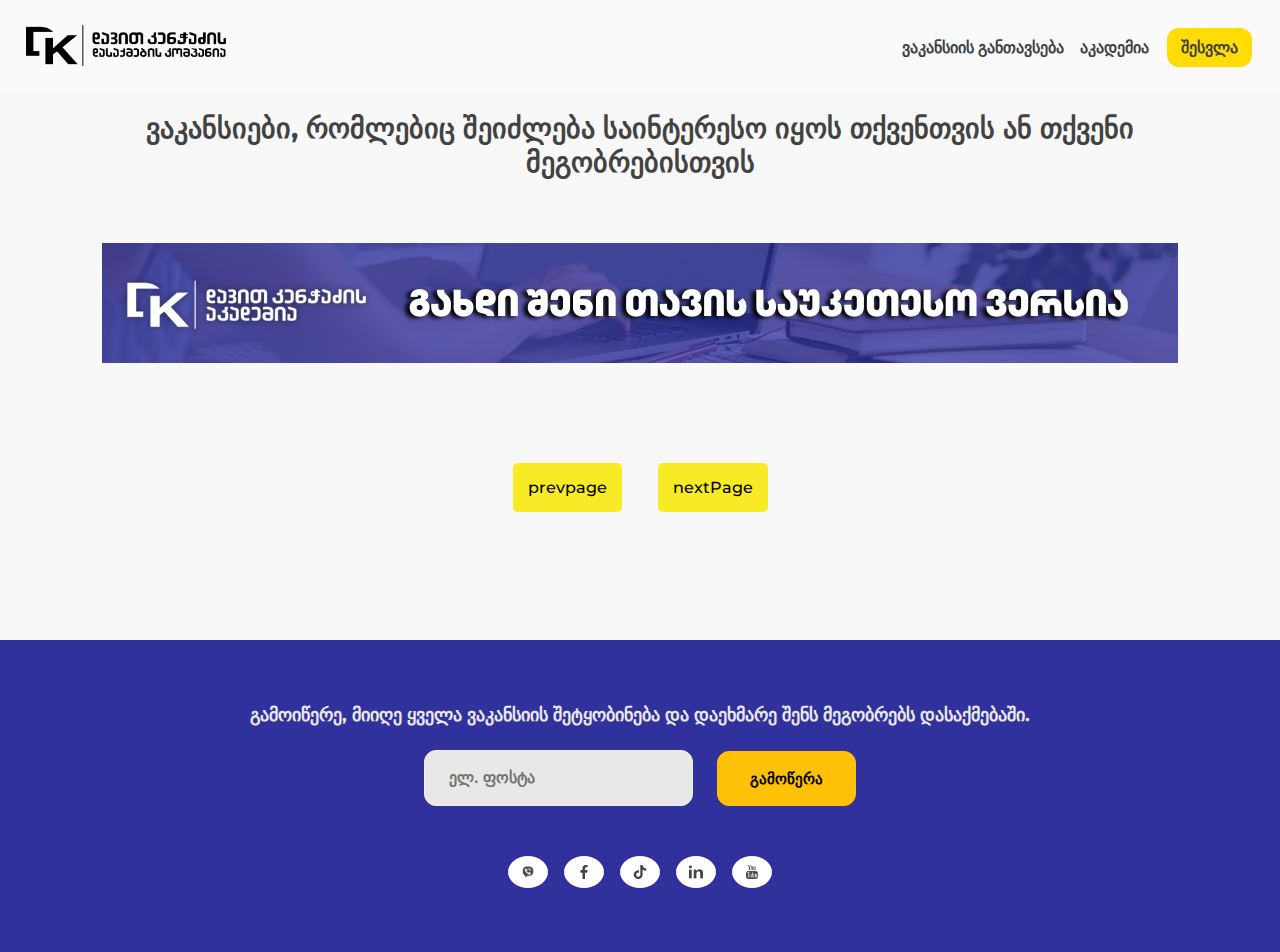
==== commit 9e5a05e8: "change files" ====
--- a/fullVacancy.html
+++ b/fullVacancy.html
@@ -21,7 +21,7 @@
         <div class="nav_text_container">
           <a href="">ვაკანსიის განთავსება</a>
           <a href=""> აკადემია</a>
-          <a href="" id="log_in">შესვლა</a>
+          <a href="./log_in.html" id="log_in">შესვლა</a>
         </div>
         <div class="mobile_container">
           <img
--- a/src/styles.css
+++ b/src/styles.css
@@ -26,7 +26,7 @@
   align-items: center;
   padding: 24px 16px;
   gap: 16px;
-  max-width: 1540px;
+  max-width: 1260px;
   width: 100%;
   flex-wrap: wrap;
 }
@@ -663,6 +663,11 @@
   .mobile_container {
     display: block;
   }
+  .input_box {
+    flex-direction: column;
+    justify-content: center;
+    align-items: center;
+  }
   input[type="text"] {
     width: 200px;
     padding: 14px 20px;
